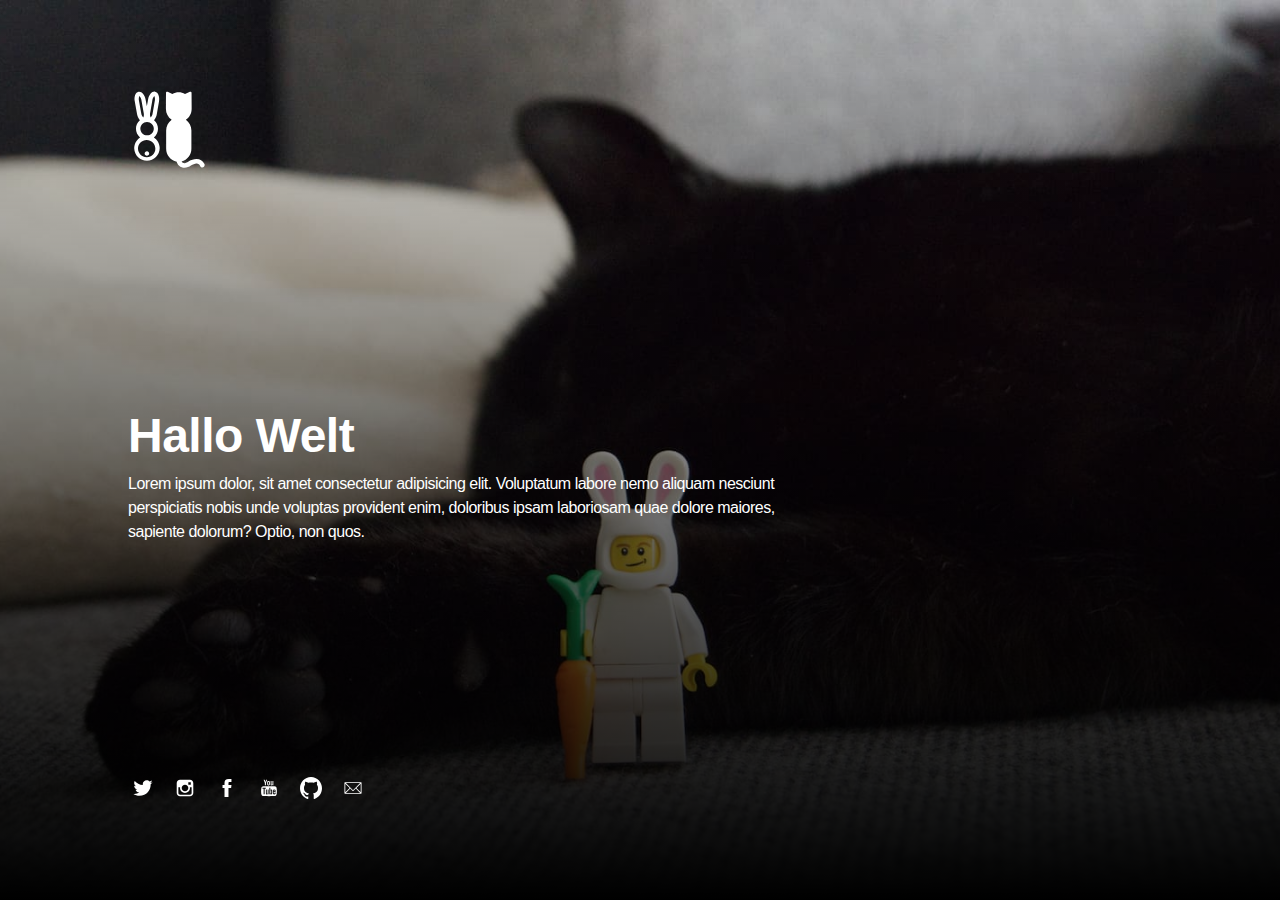
==== index.html @ a75ba3a1 "Files added" ====
<!DOCTYPE html>
<html lang="de">
  <head>
    <meta charset="UTF-8" />
    <meta http-equiv="X-UA-Compatible" content="IE=edge" />

    <!-- SEO -->
    <title>Meine 1. Website</title>
    <meta name="description" content="" />
    <meta name="robots" content="index, follow" />

    <!-- Social & Open Graph -->
    <meta property="og:title" content="" />
    <meta property="og:description" content="" />
    <meta property="og:image" content="" />
    <meta property="og:url" content="" />
    <meta name="twitter:title" content="" />
    <meta name="twitter:description" content="" />
    <meta name="twitter:image" content="" />
    <meta name="twitter:card" content="summary_large_image" />
    <meta name="twitter:site" content="" />
    <meta name="twitter:creator" content="" />

    <!-- Favicon -->
    <link rel="icon" type="image/svg+xml" href="favicon.svg" />

    <!-- Styles -->
    <link
      rel="stylesheet"
      href="assets/css/style.css"
      type="text/css"
      media="screen"
    />
    <meta
      name="viewport"
      content="width=device-width,initial-scale=1"
    />
  </head>

  <body id="fullsingle" class="page-template-page-fullsingle-me">
    <div class="fs-me">
      <!-- Content Container -->
      <div class="me-content">
        <div class="logo">
          <img
            src="images/hur_logo_white.svg"
            alt="Logo"
            width="80"
            height="80"
          />
        </div>

        <!-- Sag was über Dich -->
        <div class="bio">
          <h1>Hallo Welt</h1>
          <p>
            Lorem ipsum dolor, sit amet consectetur adipisicing elit.
            Voluptatum labore nemo aliquam nesciunt perspiciatis nobis
            unde voluptas provident enim, doloribus ipsam laboriosam
            quae dolore maiores, sapiente dolorum? Optio, non quos.
          </p>
        </div>

        <div class="network">
          <ul>
            <!-- Twitter icon reference  -->
            <li>
              <a
                class="icon-twitter"
                href="https://www.twitter.com/ha5inho"
              >
                <svg class="svg-icon" viewBox="0 0 20 20">
                  <path
                    fill="none"
                    d="M18.258,3.266c-0.693,0.405-1.46,0.698-2.277,0.857c-0.653-0.686-1.586-1.115-2.618-1.115c-1.98,0-3.586,1.581-3.586,3.53c0,0.276,0.031,0.545,0.092,0.805C6.888,7.195,4.245,5.79,2.476,3.654C2.167,4.176,1.99,4.781,1.99,5.429c0,1.224,0.633,2.305,1.596,2.938C2.999,8.349,2.445,8.19,1.961,7.925C1.96,7.94,1.96,7.954,1.96,7.97c0,1.71,1.237,3.138,2.877,3.462c-0.301,0.08-0.617,0.123-0.945,0.123c-0.23,0-0.456-0.021-0.674-0.062c0.456,1.402,1.781,2.422,3.35,2.451c-1.228,0.947-2.773,1.512-4.454,1.512c-0.291,0-0.575-0.016-0.855-0.049c1.588,1,3.473,1.586,5.498,1.586c6.598,0,10.205-5.379,10.205-10.045c0-0.153-0.003-0.305-0.01-0.456c0.7-0.499,1.308-1.12,1.789-1.827c-0.644,0.28-1.334,0.469-2.06,0.555C17.422,4.782,17.99,4.091,18.258,3.266"
                  ></path>
                </svg>
              </a>
            </li>
            <!-- Instagram icon reference  -->
            <li>
              <a class="icon-instagram" href="#" target="_blank">
                <svg class="svg-icon" viewBox="0 0 20 20">
                  <path
                    fill="none"
                    d="M14.52,2.469H5.482c-1.664,0-3.013,1.349-3.013,3.013v9.038c0,1.662,1.349,3.012,3.013,3.012h9.038c1.662,0,3.012-1.35,3.012-3.012V5.482C17.531,3.818,16.182,2.469,14.52,2.469 M13.012,4.729h2.26v2.259h-2.26V4.729z M10,6.988c1.664,0,3.012,1.349,3.012,3.012c0,1.664-1.348,3.013-3.012,3.013c-1.664,0-3.012-1.349-3.012-3.013C6.988,8.336,8.336,6.988,10,6.988 M16.025,14.52c0,0.831-0.676,1.506-1.506,1.506H5.482c-0.831,0-1.507-0.675-1.507-1.506V9.247h1.583C5.516,9.494,5.482,9.743,5.482,10c0,2.497,2.023,4.52,4.518,4.52c2.494,0,4.52-2.022,4.52-4.52c0-0.257-0.035-0.506-0.076-0.753h1.582V14.52z"
                  ></path>
                </svg>
              </a>
            </li>
            <!-- Facebook icon reference  -->
            <li>
              <a class="icon-facebook" href="#">
                <svg class="svg-icon" viewBox="0 0 20 20">
                  <path
                    fill="none"
                    d="M11.344,5.71c0-0.73,0.074-1.122,1.199-1.122h1.502V1.871h-2.404c-2.886,0-3.903,1.36-3.903,3.646v1.765h-1.8V10h1.8v8.128h3.601V10h2.403l0.32-2.718h-2.724L11.344,5.71z"
                  ></path>
                </svg>
              </a>
            </li>

            <!-- YouTube icon reference  -->
            <li>
              <a class="icon-youtube" href="#">
                <svg class="svg-icon" viewBox="0 0 20 20">
                  <path
                    fill="none"
                    d="M9.426,7.625h0.271c0.596,0,1.079-0.48,1.079-1.073V4.808c0-0.593-0.483-1.073-1.079-1.073H9.426c-0.597,0-1.079,0.48-1.079,1.073v1.745C8.347,7.145,8.83,7.625,9.426,7.625 M9.156,4.741c0-0.222,0.182-0.402,0.404-0.402c0.225,0,0.405,0.18,0.405,0.402V6.62c0,0.222-0.181,0.402-0.405,0.402c-0.223,0-0.404-0.181-0.404-0.402V4.741z M12.126,7.625c0.539,0,1.013-0.47,1.013-0.47v0.403h0.81V3.735h-0.81v2.952c0,0-0.271,0.335-0.54,0.335c-0.271,0-0.271-0.202-0.271-0.202V3.735h-0.81v3.354C11.519,7.089,11.586,7.625,12.126,7.625 M6.254,7.559H7.2v-2.08l1.079-2.952H7.401L6.727,4.473L6.052,2.527H5.107l1.146,2.952V7.559z M11.586,12.003c-0.175,0-0.312,0.104-0.405,0.204v2.706c0.086,0.091,0.213,0.18,0.405,0.18c0.405,0,0.405-0.451,0.405-0.451v-2.188C11.991,12.453,11.924,12.003,11.586,12.003 M14.961,8.463c0,0-2.477-0.129-4.961-0.129c-2.475,0-4.96,0.129-4.96,0.129c-1.119,0-2.025,0.864-2.025,1.93c0,0-0.203,1.252-0.203,2.511c0,1.252,0.203,2.51,0.203,2.51c0,1.066,0.906,1.931,2.025,1.931c0,0,2.438,0.129,4.96,0.129c2.437,0,4.961-0.129,4.961-0.129c1.117,0,2.024-0.864,2.024-1.931c0,0,0.202-1.268,0.202-2.51c0-1.268-0.202-2.511-0.202-2.511C16.985,9.328,16.078,8.463,14.961,8.463 M7.065,10.651H6.052v5.085H5.107v-5.085H4.095V9.814h2.97V10.651z M9.628,15.736h-0.81v-0.386c0,0-0.472,0.45-1.012,0.45c-0.54,0-0.606-0.515-0.606-0.515v-3.991h0.809v3.733c0,0,0,0.193,0.271,0.193c0.27,0,0.54-0.322,0.54-0.322v-3.604h0.81V15.736z M12.801,14.771c0,0,0,1.03-0.742,1.03c-0.455,0-0.73-0.241-0.878-0.429v0.364h-0.876V9.814h0.876v1.92c0.135-0.142,0.464-0.439,0.878-0.439c0.54,0,0.742,0.45,0.742,1.03V14.771z M15.973,12.39v1.287h-1.688v0.965c0,0,0,0.451,0.405,0.451s0.405-0.451,0.405-0.451v-0.45h0.877v0.708c0,0-0.136,0.901-1.215,0.901c-1.08,0-1.282-0.901-1.282-0.901v-2.51c0,0,0-1.095,1.282-1.095S15.973,12.39,15.973,12.39 M14.69,12.003c-0.405,0-0.405,0.45-0.405,0.45v0.579h0.811v-0.579C15.096,12.453,15.096,12.003,14.69,12.003"
                  ></path>
                </svg>
              </a>
            </li>

            <!-- GitHub icon reference  -->
            <li>
              <a class="icon-github" href="#">
                <svg class="svg-icon" viewBox="0 0 20 20">
                  <g
                    transform="matrix(0.613892,0,0,0.629428,9.99906,20.0808)"
                  >
                    <path
                      d="M0,-31.904C-8.995,-31.904 -16.288,-24.611 -16.288,-15.614C-16.288,-8.417 -11.621,-2.312 -5.148,-0.157C-4.333,-0.008 -4.036,-0.511 -4.036,-0.943C-4.036,-1.329 -4.05,-2.354 -4.058,-3.713C-8.589,-2.729 -9.545,-5.897 -9.545,-5.897C-10.286,-7.779 -11.354,-8.28 -11.354,-8.28C-12.833,-9.29 -11.242,-9.27 -11.242,-9.27C-9.607,-9.155 -8.747,-7.591 -8.747,-7.591C-7.294,-5.102 -4.934,-5.821 -4.006,-6.238C-3.858,-7.29 -3.438,-8.008 -2.972,-8.415C-6.589,-8.826 -10.392,-10.224 -10.392,-16.466C-10.392,-18.244 -9.757,-19.698 -8.715,-20.837C-8.883,-21.249 -9.442,-22.905 -8.556,-25.148C-8.556,-25.148 -7.188,-25.586 -4.076,-23.478C-2.777,-23.84 -1.383,-24.02 0.002,-24.026C1.385,-24.02 2.779,-23.84 4.08,-23.478C7.19,-25.586 8.555,-25.148 8.555,-25.148C9.444,-22.905 8.885,-21.249 8.717,-20.837C9.761,-19.698 10.392,-18.244 10.392,-16.466C10.392,-10.208 6.583,-8.831 2.954,-8.428C3.539,-7.925 4.06,-6.931 4.06,-5.411C4.06,-3.234 4.04,-1.477 4.04,-0.943C4.04,-0.507 4.333,0 5.16,-0.159C11.628,-2.318 16.291,-8.419 16.291,-15.614C16.291,-24.611 8.997,-31.904 0,-31.904"
                      fill="none"
                    />
                  </g>
                </svg>
              </a>
            </li>

            <!-- email icon reference one -->
            <li>
              <a class="icon-email" href="#">
                <svg class="svg-icon" viewBox="0 0 20 20">
                  <path
                    d="M17.388,4.751H2.613c-0.213,0-0.389,0.175-0.389,0.389v9.72c0,0.216,0.175,0.389,0.389,0.389h14.775c0.214,0,0.389-0.173,0.389-0.389v-9.72C17.776,4.926,17.602,4.751,17.388,4.751 M16.448,5.53L10,11.984L3.552,5.53H16.448zM3.002,6.081l3.921,3.925l-3.921,3.925V6.081z M3.56,14.471l3.914-3.916l2.253,2.253c0.153,0.153,0.395,0.153,0.548,0l2.253-2.253l3.913,3.916H3.56z M16.999,13.931l-3.921-3.925l3.921-3.925V13.931z"
                  ></path>
                </svg>
              </a>
            </li>
          </ul>
        </div>
      </div>
    </div>
  </body>
</html>
---- assets/css/style.css ----
/* -- Variables -- */
:root {
  --primary-color: #fff;
  --secondary-color: #000;
  --gradient-top-color: rgba(209, 60, 60, 1);
  --gradient-bottom-color: rgba(253, 144, 45, 1);
  --font: -apple-system, BlinkMacSystemFont, 'Segoe UI', Roboto,
    Oxygen-Sans, Ubuntu, Cantarell, 'Helvetica Neue', sans-serif;
}

/* -- CSS Reset -- */
* {
  text-rendering: optimizeLegibility;
  margin: 0;
  -webkit-box-sizing: border-box;
  box-sizing: border-box;
}

html,
body,
div,
h1,
a,
img,
ul,
li,
p {
  margin: 0;
  padding: 0;
  border: 0;
  font-size: 100%;
  font: inherit;
  vertical-align: baseline;
  font-family: var(--font);
}

body {
  min-height: 100vh;
  scroll-behavior: smooth;
  text-rendering: optimizeSpeed;
  line-height: 1.5;
  border-style: none;
}

ul {
  list-style: none;
}

body,
a,
a:hover {
  color: #000000;
}

a,
a:hover {
  text-decoration: none;
  border: none;
  border-style: none;
  -webkit-box-shadow: none;
  box-shadow: none;
}

img {
  max-width: 100%;
  display: block;
}

/* -- Content -- */

@-webkit-keyframes fadein {
  from {
    opacity: 0;
  }
  to {
    opacity: 1;
  }
}

@keyframes fadein {
  from {
    opacity: 0;
  }
  to {
    opacity: 1;
  }
}

body.page-template-page-fullsingle-me {
  height: 100vh;
  font-weight: 400;
  font-size: 1rem;
  letter-spacing: -0.5px;
  color: var(--primary-color);
  background: linear-gradient(
    0deg,
    var(--gradient-top-color) 0%,
    var(--gradient-bottom-color) 100%
  );

  background-image: linear-gradient(
      180deg,
      rgba(0, 0, 0, 0) 0%,
      rgba(0, 0, 0, 1) 100%
    ),
    url('../../images/hur_o.jpg');

  background-position: center center;
  background-size: cover;
  margin: 0px;
}

body.page-template-page-fullsingle-me h1 {
  font-weight: 600;
  font-size: 3rem;
}

.fs-me {
  padding: 10vh 10vw;
  overflow: hidden;
  position: absolute;
  z-index: 1000;
}
@media (max-width: 500px) {
  .fs-me {
    padding: 5vh 5vw;
    text-align: center;
  }
}
.fs-me .me-content {
  height: 80vh;
  display: -webkit-box;
  display: -ms-flexbox;
  display: flex;
  -webkit-box-orient: vertical;
  -webkit-box-direction: normal;
  -ms-flex-direction: column;
  flex-direction: column;
}
@media (max-width: 500px) {
  .fs-me .me-content {
    height: 90vh;
  }
}

.logo {
  -webkit-box-flex: 1;
  -ms-flex: 1 1 auto;
  flex: 1 1 auto;
  display: -webkit-box;
  display: -ms-flexbox;
  display: flex;
  -webkit-box-orient: vertical;
  -webkit-box-direction: normal;
  -ms-flex-direction: column;
  flex-direction: column;
  -ms-flex-item-align: left;
  align-self: left;
  -webkit-animation: fadein 2s;
  animation: fadein 2s;
}

@media (max-width: 500px) {
  .logo {
    -ms-flex-item-align: center;
    -ms-grid-row-align: center;
    align-self: center;
  }
}

.logo img {
  max-width: 165px;
  height: auto;
}

.bio {
  -webkit-box-flex: 1;
  -ms-flex: 1 1 auto;
  flex: 1 1 auto;
  display: -webkit-box;
  display: -ms-flexbox;
  display: flex;
  -webkit-box-orient: vertical;
  -webkit-box-direction: normal;
  -ms-flex-direction: column;
  flex-direction: column;
  -webkit-box-pack: center;
  -ms-flex-pack: center;
  justify-content: center;
  -webkit-animation: fadein 4s;
  animation: fadein 4s;
  max-width: 66%;
}

@media (max-width: 800px) {
  .bio {
    max-width: none;
  }
}

.network {
  -webkit-box-flex: 1;
  -ms-flex: 1 1 auto;
  flex: 1 1 auto;
  display: -webkit-box;
  display: -ms-flexbox;
  display: flex;
  -webkit-box-orient: vertical;
  -webkit-box-direction: normal;
  -ms-flex-direction: column;
  flex-direction: column;
  -webkit-animation: fadein 6s;
  animation: fadein 6s;
  margin-top: auto;
}

.network ul {
  -webkit-animation: fadein 6s;
  animation: fadein 6s;
  margin-top: auto;
}

.network ul li {
  display: inline-block;
  margin-right: 8px;
}

.network ul li a {
  display: inline-block;
  width: 30px;
  height: 30px;
  cursor: pointer;
}

.network ul li a .svg-icon {
  padding: 4px;
  width: 22px;
  height: 22px;
  margin: 0;
  display: block;
  -webkit-box-sizing: content-box;
  box-sizing: content-box;
}

.network ul li a .svg-icon path {
  fill: var(--primary-color);
  -webkit-transition: 1s;
  transition: 1s;
}

.network ul li a:hover .svg-icon path {
  fill: var(--secondary-color);
  -webkit-transition: 0.1s;
  transition: 0.1s;
}
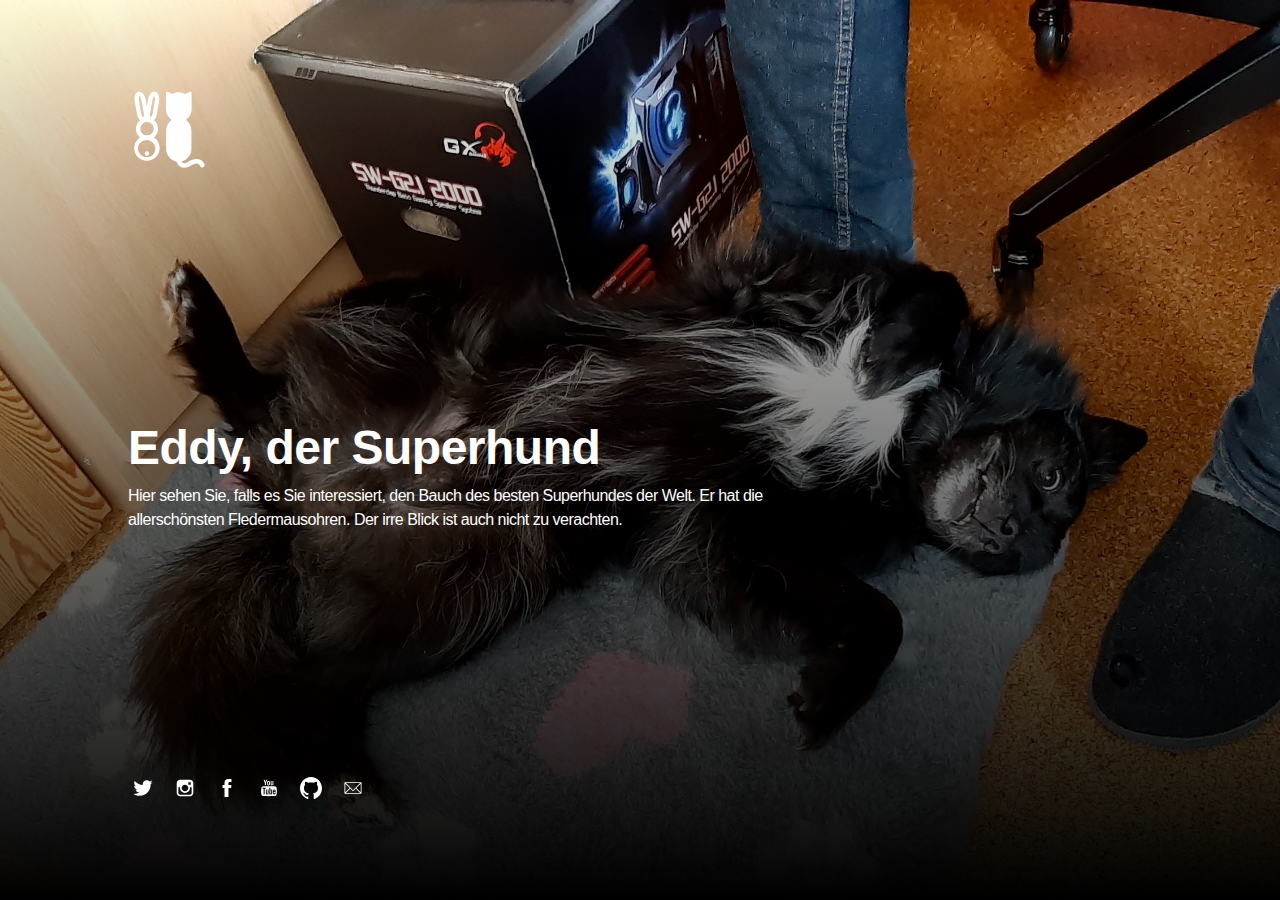
==== commit 9d981d92: "changed text and bg" ====
--- a/index.html
+++ b/index.html
@@ -5,7 +5,7 @@
     <meta http-equiv="X-UA-Compatible" content="IE=edge" />
 
     <!-- SEO -->
-    <title>Meine 1. Website</title>
+    <title>Bester Hund der WELT</title>
     <meta name="description" content="" />
     <meta name="robots" content="index, follow" />
 
@@ -52,12 +52,10 @@
 
         <!-- Sag was über Dich -->
         <div class="bio">
-          <h1>Hallo Welt</h1>
+          <h1>Eddy, der Superhund</h1>
           <p>
-            Lorem ipsum dolor, sit amet consectetur adipisicing elit.
-            Voluptatum labore nemo aliquam nesciunt perspiciatis nobis
-            unde voluptas provident enim, doloribus ipsam laboriosam
-            quae dolore maiores, sapiente dolorum? Optio, non quos.
+            Hier sehen Sie, falls es Sie interessiert, den Bauch des besten Superhundes der Welt.
+			Er hat die allerschönsten Fledermausohren. Der irre Blick ist auch nicht zu verachten.
           </p>
         </div>
 
--- a/assets/css/style.css
+++ b/assets/css/style.css
@@ -103,7 +103,7 @@
       rgba(0, 0, 0, 0) 0%,
       rgba(0, 0, 0, 1) 100%
     ),
-    url('../../images/hur_o.jpg');
+    url('../../images/Eddy.jpg');
 
   background-position: center center;
   background-size: cover;
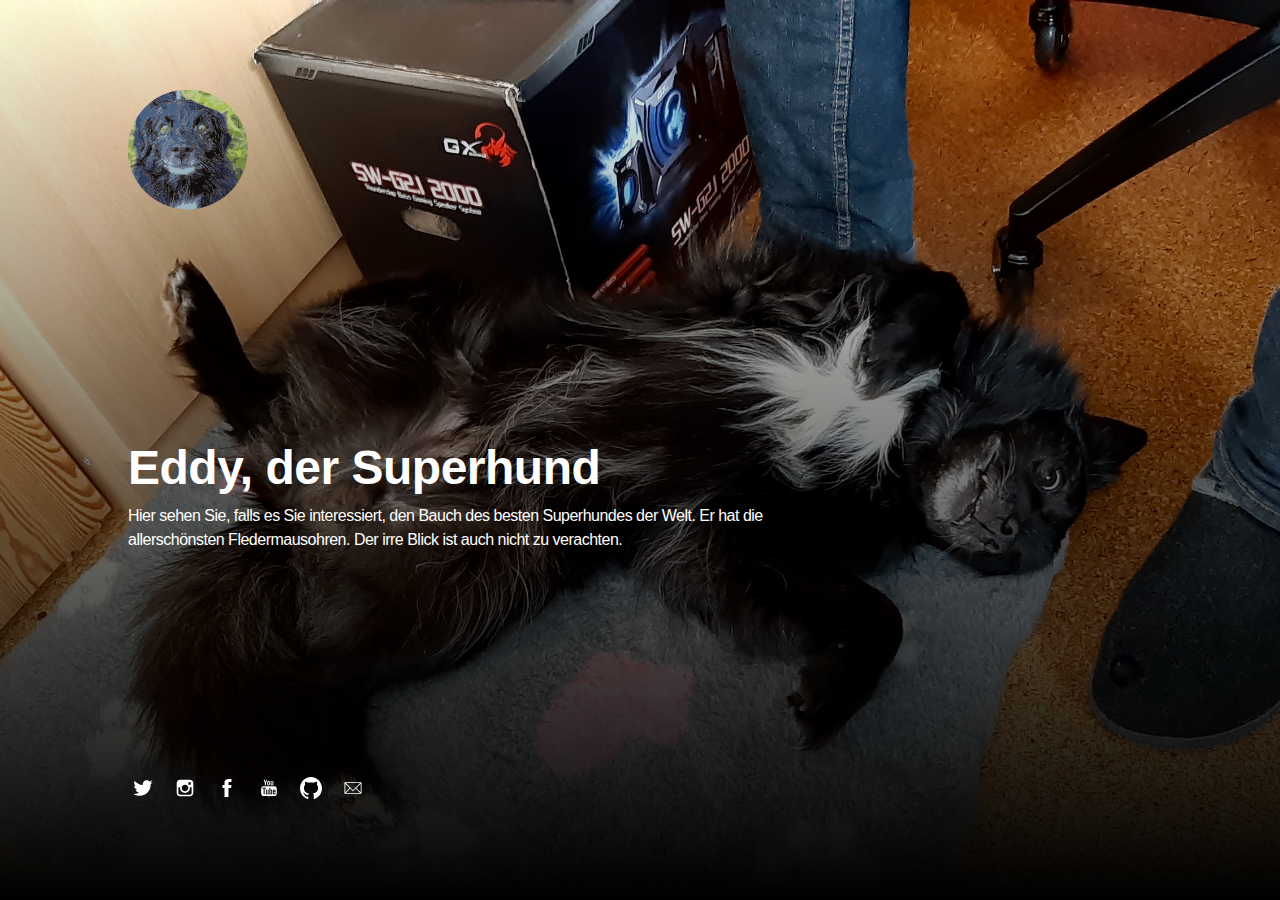
==== commit 5403418a: "Logo changed" ====
--- a/index.html
+++ b/index.html
@@ -43,10 +43,10 @@
       <div class="me-content">
         <div class="logo">
           <img
-            src="images/hur_logo_white.svg"
+            src="images/Logo_Eddy5.svg"
             alt="Logo"
-            width="80"
-            height="80"
+            width="120"
+            height="120"
           />
         </div>
 
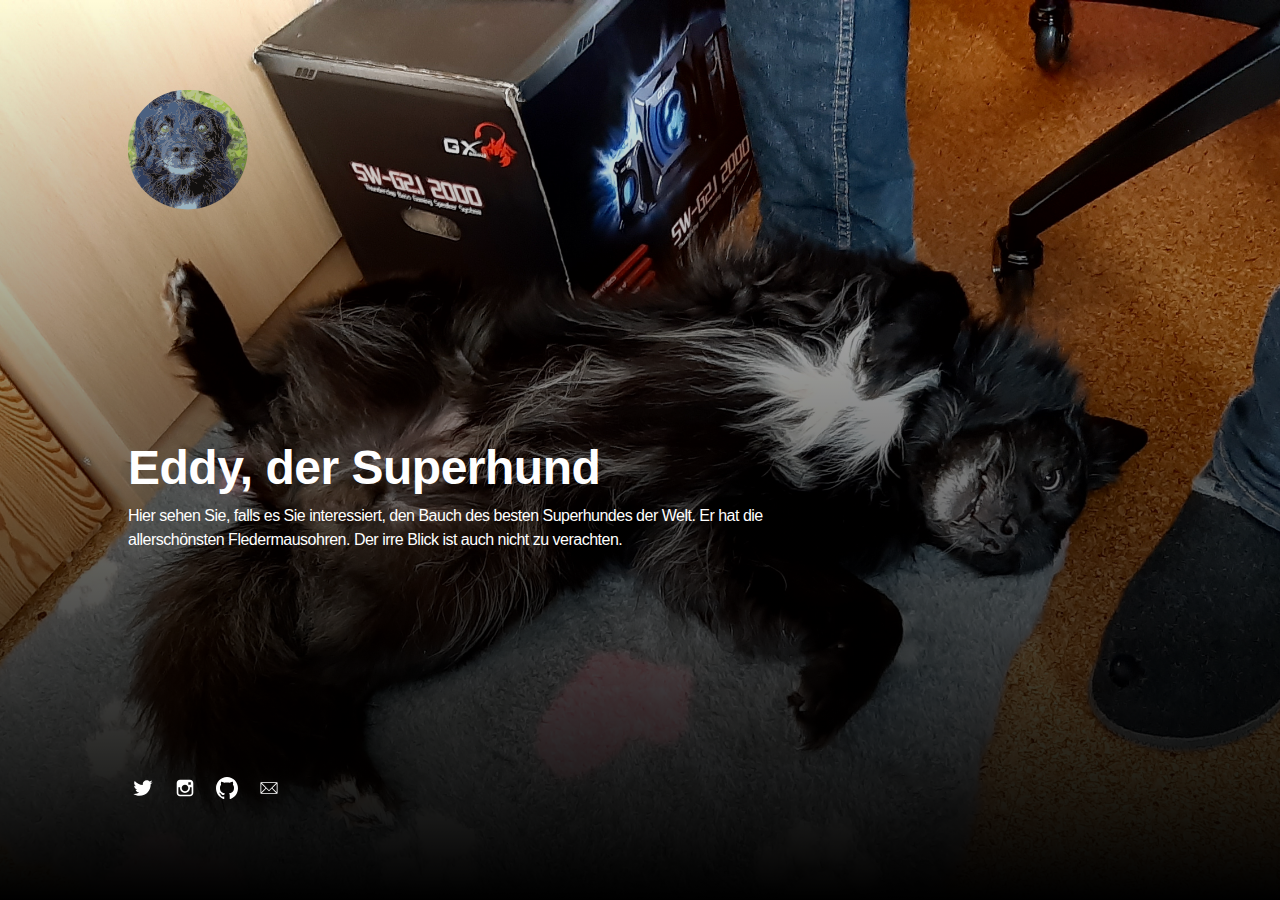
==== commit 836d93dc: "changed hyperlinks" ====
--- a/index.html
+++ b/index.html
@@ -7,7 +7,7 @@
     <!-- SEO -->
     <title>Bester Hund der WELT</title>
     <meta name="description" content="" />
-    <meta name="robots" content="index, follow" />
+    <meta name="robots" content="noindex, follow" />
 
     <!-- Social & Open Graph -->
     <meta property="og:title" content="" />
@@ -65,7 +65,8 @@
             <li>
               <a
                 class="icon-twitter"
-                href="https://www.twitter.com/ha5inho"
+                href="https://twitter.com/christadine"
+				target="_blank"
               >
                 <svg class="svg-icon" viewBox="0 0 20 20">
                   <path
@@ -77,7 +78,7 @@
             </li>
             <!-- Instagram icon reference  -->
             <li>
-              <a class="icon-instagram" href="#" target="_blank">
+              <a class="icon-instagram" href="https://www.instagram.com/chaos.is.sexy/" target="_blank">
                 <svg class="svg-icon" viewBox="0 0 20 20">
                   <path
                     fill="none"
@@ -86,7 +87,7 @@
                 </svg>
               </a>
             </li>
-            <!-- Facebook icon reference  -->
+            <!-- Facebook icon reference
             <li>
               <a class="icon-facebook" href="#">
                 <svg class="svg-icon" viewBox="0 0 20 20">
@@ -98,7 +99,7 @@
               </a>
             </li>
 
-            <!-- YouTube icon reference  -->
+             YouTube icon reference  
             <li>
               <a class="icon-youtube" href="#">
                 <svg class="svg-icon" viewBox="0 0 20 20">
@@ -112,7 +113,7 @@
 
             <!-- GitHub icon reference  -->
             <li>
-              <a class="icon-github" href="#">
+              <a class="icon-github" href="https://github.com/NadeDog" target="_blank">
                 <svg class="svg-icon" viewBox="0 0 20 20">
                   <g
                     transform="matrix(0.613892,0,0,0.629428,9.99906,20.0808)"
@@ -128,14 +129,14 @@
 
             <!-- email icon reference one -->
             <li>
-              <a class="icon-email" href="#">
+              <a class="icon-email" href="mailto:nadinchenchenchen@web.de">
                 <svg class="svg-icon" viewBox="0 0 20 20">
                   <path
                     d="M17.388,4.751H2.613c-0.213,0-0.389,0.175-0.389,0.389v9.72c0,0.216,0.175,0.389,0.389,0.389h14.775c0.214,0,0.389-0.173,0.389-0.389v-9.72C17.776,4.926,17.602,4.751,17.388,4.751 M16.448,5.53L10,11.984L3.552,5.53H16.448zM3.002,6.081l3.921,3.925l-3.921,3.925V6.081z M3.56,14.471l3.914-3.916l2.253,2.253c0.153,0.153,0.395,0.153,0.548,0l2.253-2.253l3.913,3.916H3.56z M16.999,13.931l-3.921-3.925l3.921-3.925V13.931z"
                   ></path>
                 </svg>
               </a>
-            </li>
+            </li>	
           </ul>
         </div>
       </div>
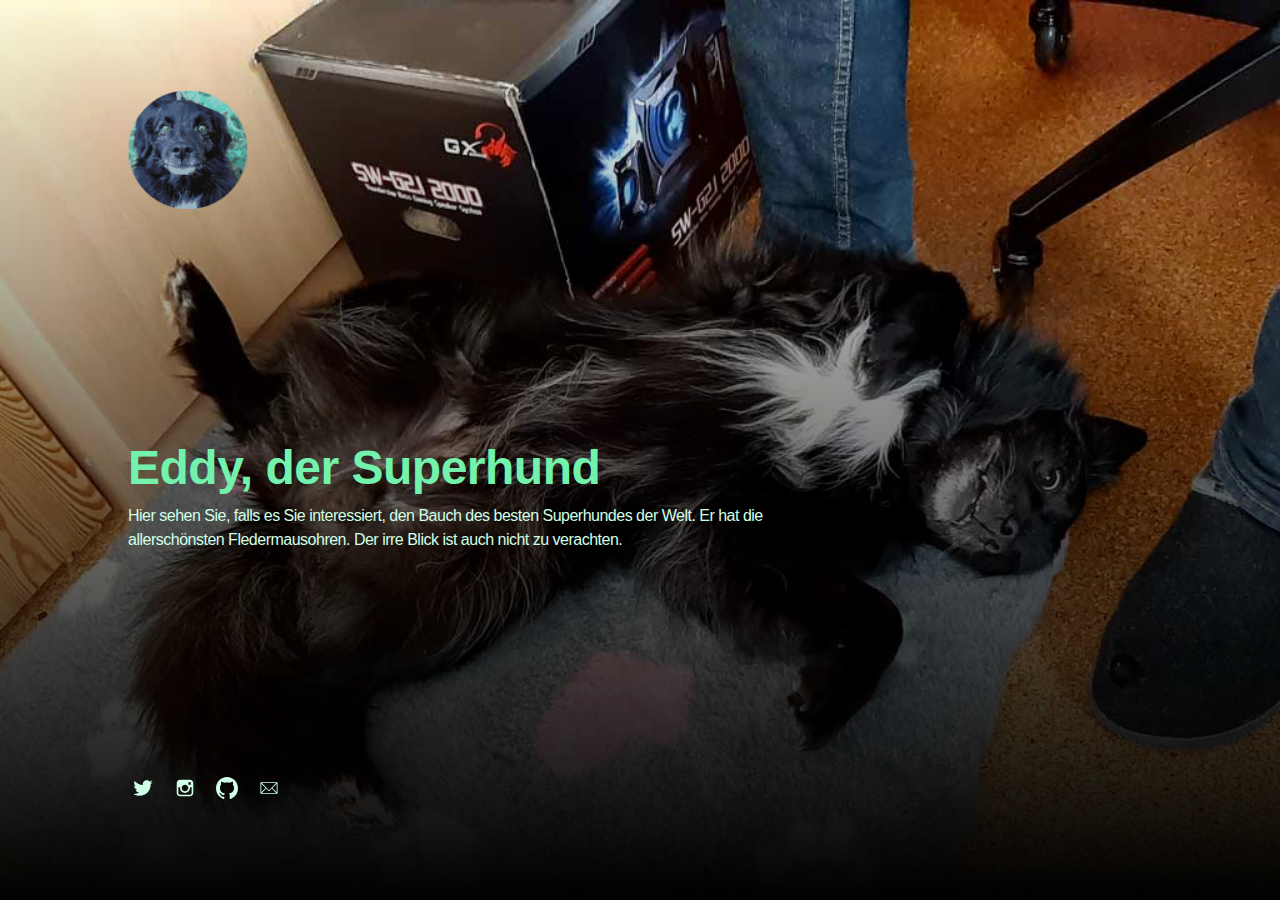
==== commit f4daee5e: "New Icons" ====
--- a/index.html
+++ b/index.html
@@ -43,7 +43,7 @@
       <div class="me-content">
         <div class="logo">
           <img
-            src="images/Logo_Eddy5.svg"
+            src="images/Logo_Eddy.svg"
             alt="Logo"
             width="120"
             height="120"
--- a/assets/css/style.css
+++ b/assets/css/style.css
@@ -1,7 +1,7 @@
 /* -- Variables -- */
 :root {
-  --primary-color: #fff;
-  --secondary-color: #000;
+  --primary-color: #d1ffe8;
+  --secondary-color:  	#56c1a4;
   --gradient-top-color: rgba(209, 60, 60, 1);
   --gradient-bottom-color: rgba(253, 144, 45, 1);
   --font: -apple-system, BlinkMacSystemFont, 'Segoe UI', Roboto,
@@ -49,7 +49,7 @@
 body,
 a,
 a:hover {
-  color: #000000;
+  color: #d1ffe8;
 }
 
 a,
@@ -113,6 +113,7 @@
 body.page-template-page-fullsingle-me h1 {
   font-weight: 600;
   font-size: 3rem;
+  color:  	#73f2ad;
 }
 
 .fs-me {
